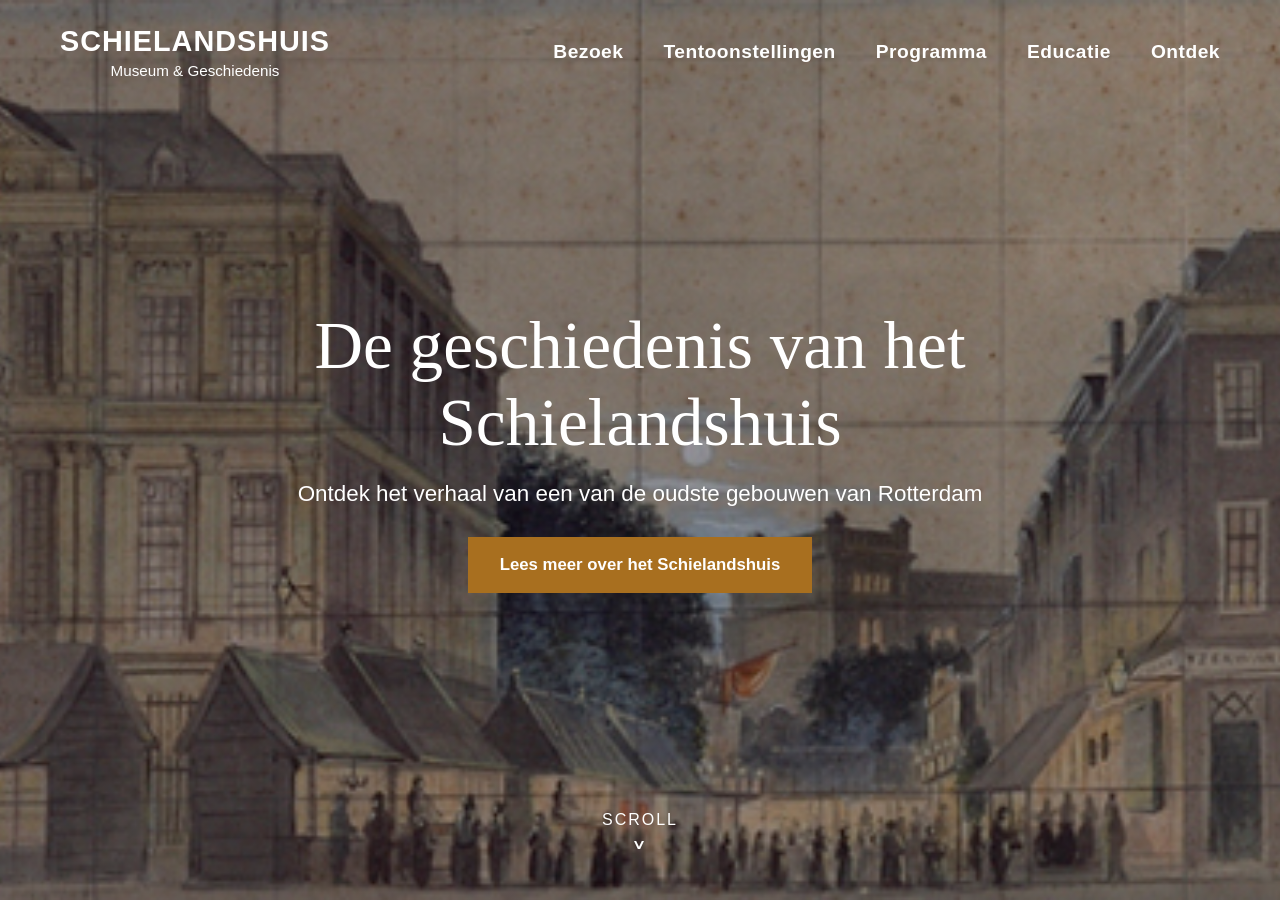
==== index.html @ e947b7a7 "opzet van de website" ====
<!DOCTYPE html>
<html lang="nl">
<head>
    <meta charset="UTF-8" />
    <meta name="viewport" content="width=device-width, initial-scale=1.0" />
    <title>Schielandshuis</title>
    <link rel="stylesheet" href="style.css" />
</head>
<body>
<header class="hero">
    <nav class="navbar">
        <div class="logo">
            <h2>SCHIELANDSHUIS</h2>
            <p>Museum & Geschiedenis</p>
        </div>

        <ul class="nav-links">
            <li><a href="#">Bezoek</a></li>
            <li><a href="#">Tentoonstellingen</a></li>
            <li><a href="#">Programma</a></li>
            <li><a href="#">Educatie</a></li>
            <li><a href="#">Ontdek</a></li>
        </ul>

    </nav>


    <div class="hero-content">
        <h1>De geschiedenis van het Schielandshuis</h1>
        <p>Ontdek het verhaal van een van de oudste gebouwen van Rotterdam</p>
        <a href="#" class="btn">Lees meer over het Schielandshuis</a>
    </div>

    <div class="scroll-indicator">
        <span>SCROLL</span>
        <div class="scroll-arrow">&#709;</div>
    </div>
</header>
</body>
</html>
---- style.css ----
* {
    margin: 0;
    padding: 0;
    box-sizing: border-box;
}

body {
    font-family: Arial, sans-serif;
    color: white;
}

.hero {
    position: relative;
    height: 100vh;
    background: linear-gradient(rgba(0, 0, 0, 0.35), rgba(0, 0, 0, 0.35)),
    url("images/homepagina.png") center center / cover no-repeat;
    display: flex;
    justify-content: center;
    align-items: center;
    text-align: center;
}

/* Navbar */
.navbar {
    position: absolute;
    top: 0;
    left: 0;
    width: 100%;
    padding: 25px 60px;
    display: flex;
    justify-content: space-between;
    align-items: center;
}

.logo h2 {
    font-size: 1.8rem;
    font-weight: 600;
    letter-spacing: 1px;
}

.logo p {
    font-size: 0.95rem;
    margin-top: 4px;
}

.nav-links {
    list-style: none;
    display: flex;
    gap: 40px;
    margin-left: auto;
}

.nav-links a {
    text-decoration: none;
    color: white;
    font-size: 1.2rem;
    font-weight: 600;
    letter-spacing: 0.5px;
    transition: 0.3s;
}

.nav-links a:hover {
    opacity: 0.7;
}

.search-icon {
    font-size: 1.7rem;
    cursor: pointer;
}

/* Hero Content */
.hero-content {
    max-width: 900px;
    padding: 20px;
}

.hero-content h1 {
    font-family: Georgia, serif;
    font-size: 4.2rem;
    font-weight: 400;
    line-height: 1.15;
    margin-bottom: 20px;
}

.hero-content p {
    font-size: 1.4rem;
    margin-bottom: 30px;
}

.btn {
    display: inline-block;
    background-color: #a86f1f;
    color: white;
    text-decoration: none;
    padding: 18px 32px;
    font-size: 1.05rem;
    font-weight: bold;
    transition: 0.3s;
}

.btn:hover {
    background-color: #8d5c16;
}

/* Arrows */
.arrow {
    position: absolute;
    top: 50%;
    transform: translateY(-50%);
    background: transparent;
    border: none;
    color: white;
    font-size: 3rem;
    cursor: pointer;
    z-index: 10;
}

.arrow.left {
    left: 20px;
}

.arrow.right {
    right: 20px;
}

/* Scroll indicator */
.scroll-indicator {
    position: absolute;
    bottom: 25px;
    left: 50%;
    transform: translateX(-50%);
    text-align: center;
    font-size: 1rem;
    letter-spacing: 2px;
}

.scroll-arrow {
    font-size: 2rem;
    margin-top: 8px;
}
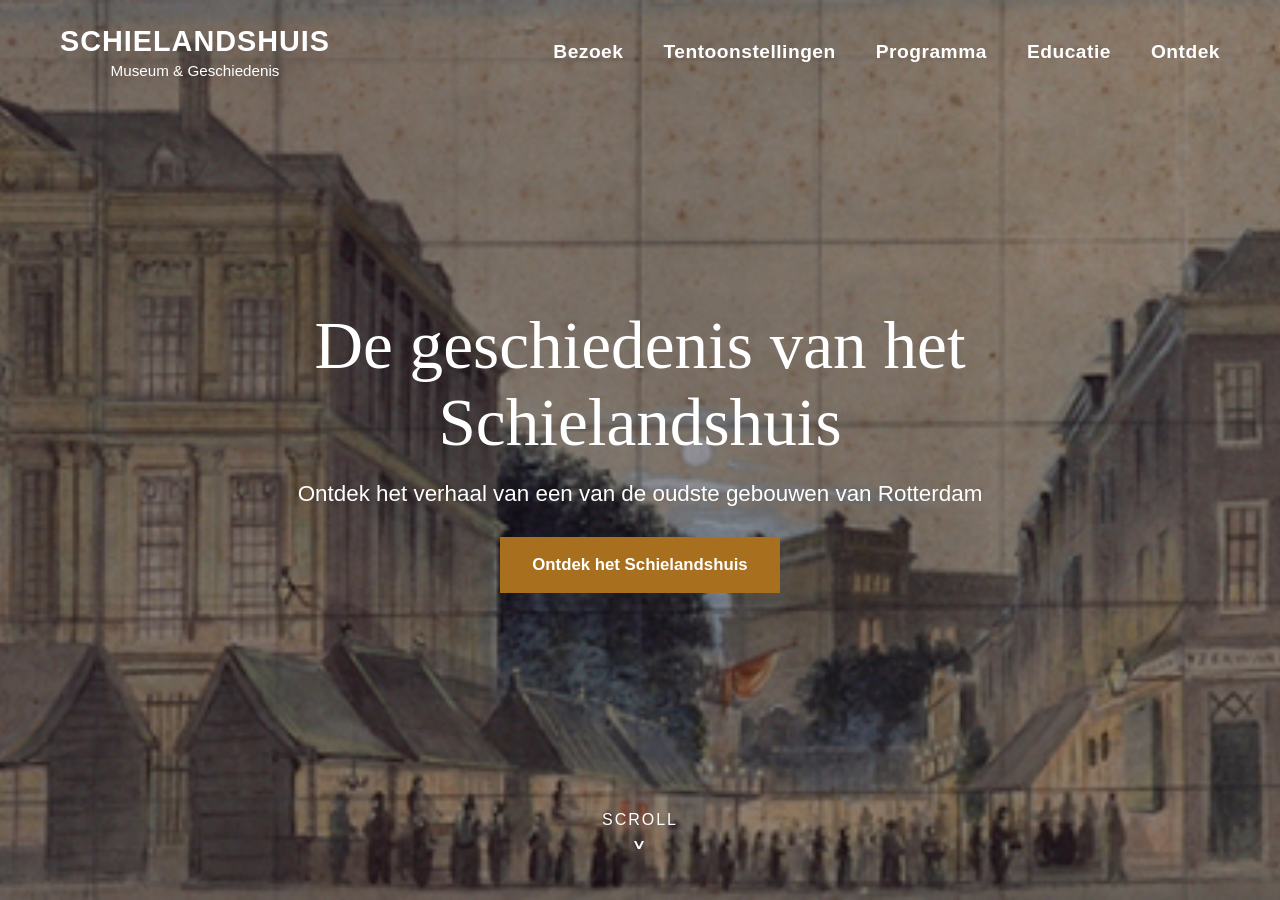
==== commit ed9cf8d0: "Homepagina opgezet en eerste versie van de interactieve Schielandshuis experience ontwikkeld. De bas" ====
--- a/index.html
+++ b/index.html
@@ -28,7 +28,7 @@
     <div class="hero-content">
         <h1>De geschiedenis van het Schielandshuis</h1>
         <p>Ontdek het verhaal van een van de oudste gebouwen van Rotterdam</p>
-        <a href="#" class="btn">Lees meer over het Schielandshuis</a>
+        <a href="experience.html" class="btn">Ontdek het Schielandshuis</a>
     </div>
 
     <div class="scroll-indicator">
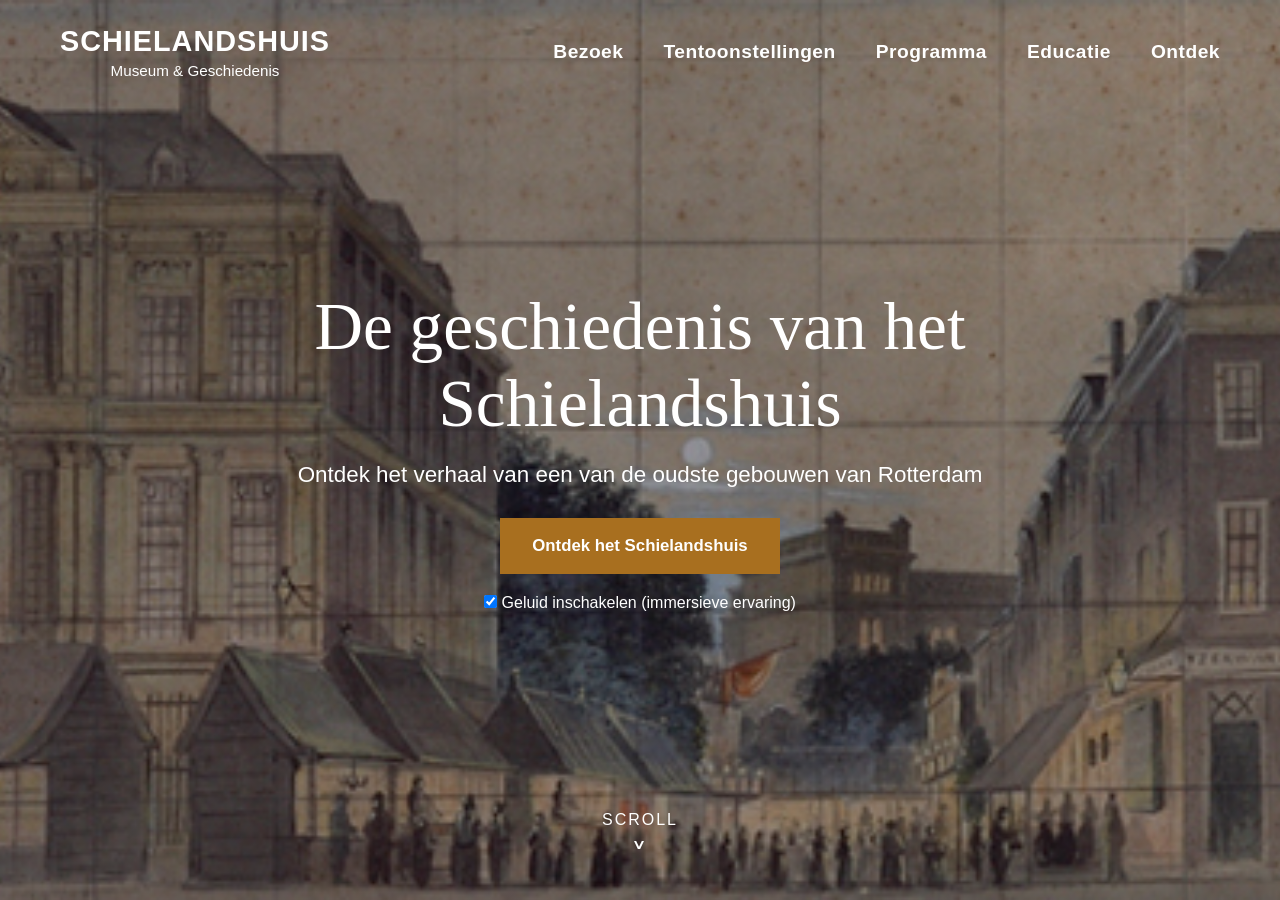
==== commit a5bb5332: "immersief achtergrond geluiden toegevoegd met een leuke overgang er tussen" ====
--- a/index.html
+++ b/index.html
@@ -28,13 +28,30 @@
     <div class="hero-content">
         <h1>De geschiedenis van het Schielandshuis</h1>
         <p>Ontdek het verhaal van een van de oudste gebouwen van Rotterdam</p>
-        <a href="experience.html" class="btn">Ontdek het Schielandshuis</a>
+        <a href="experience.html" class="btn" onclick="saveSoundPreference()">Ontdek het Schielandshuis</a>
+    <div style="margin-top:20px;">
+    <label style="color:white;">
+        <input type="checkbox" id="sound-toggle" checked>
+        Geluid inschakelen (immersieve ervaring)
+    </label>
     </div>
+    </div>
+
+
+
+
 
     <div class="scroll-indicator">
         <span>SCROLL</span>
         <div class="scroll-arrow">&#709;</div>
     </div>
 </header>
+
+<script>
+function saveSoundPreference() {
+    const enabled = document.getElementById("sound-toggle").checked;
+    localStorage.setItem("immersiveAudio", enabled);
+}
+</script>
 </body>
 </html>
--- a/style.css
+++ b/style.css
@@ -137,4 +137,25 @@
 .scroll-arrow {
     font-size: 2rem;
     margin-top: 8px;
+}
+
+.audio-toggle {
+    display: flex;
+    align-items: center;
+    justify-content: center;
+    gap: 10px;
+    margin-bottom: 20px;
+    font-size: 1.1rem;
+    cursor: pointer;
+    opacity: 0.9;
+    transition: 0.3s;
+}
+
+.audio-toggle:hover {
+    opacity: 1;
+}
+
+.audio-toggle input {
+    transform: scale(1.3);
+    cursor: pointer;
 }
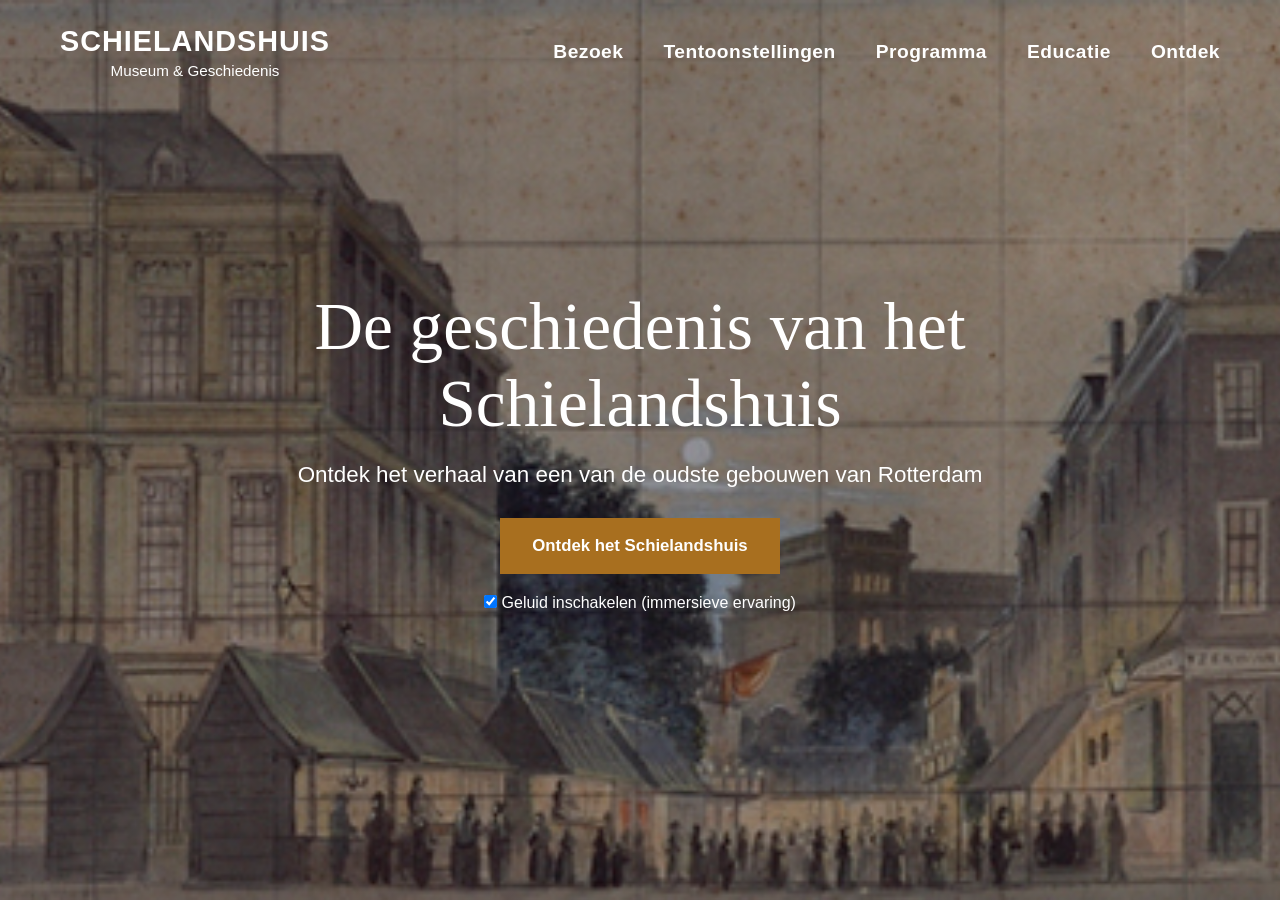
==== commit 8c401d9a: "de branch van Tyrese en die van mij toegevoegd in de main" ====
--- a/index.html
+++ b/index.html
@@ -41,10 +41,7 @@
 
 
 
-    <div class="scroll-indicator">
-        <span>SCROLL</span>
-        <div class="scroll-arrow">&#709;</div>
-    </div>
+
 </header>
 
 <script>
